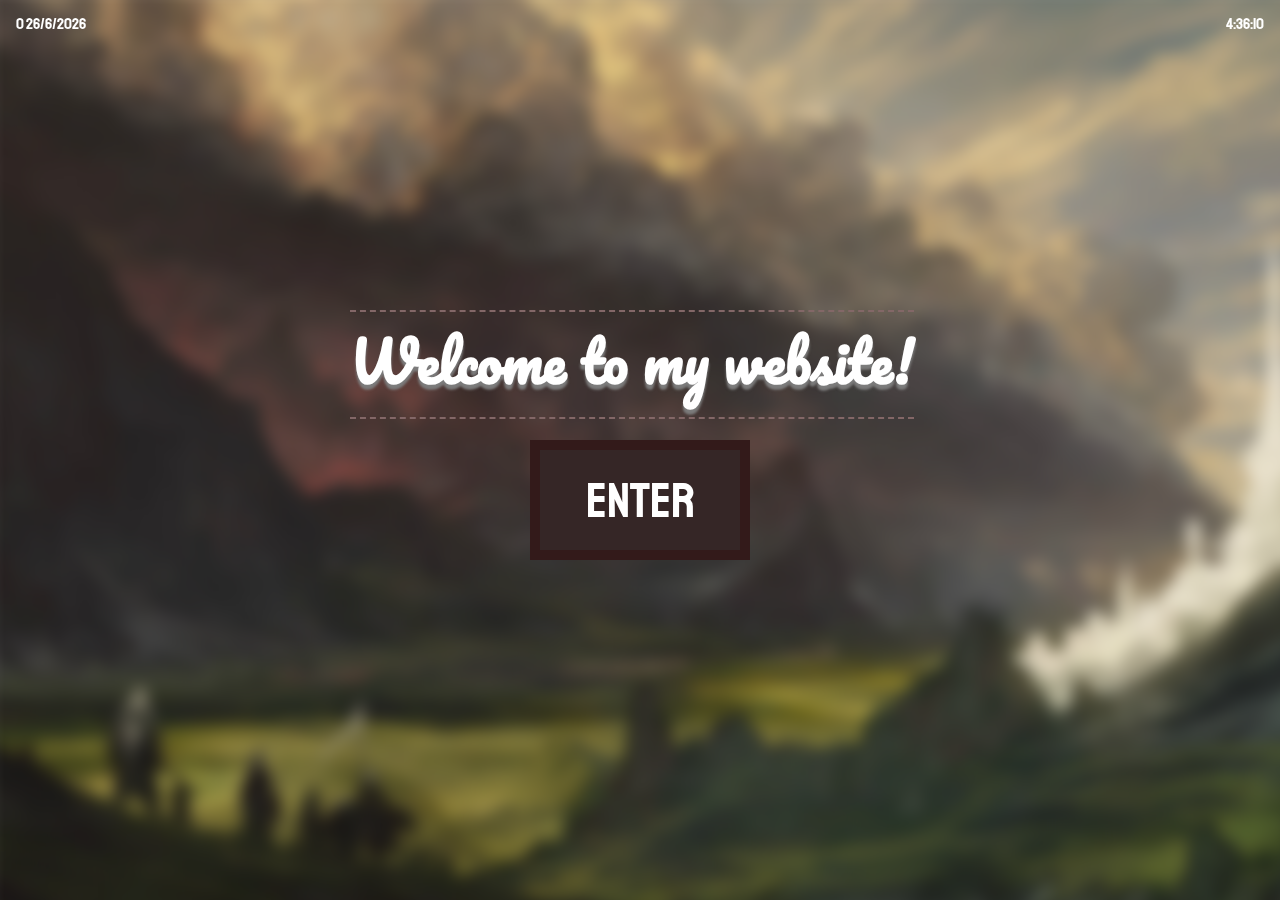
==== index.html @ b71cba8d "Update index.html" ====
<!DOCTYPE html>
<html lang="en">
<head>
    <meta charset="UTF-8">
    <meta http-equiv="X-UA-Compatible" content="IE=edge">
    <meta name="viewport" content="width=device-width, initial-scale=1.0">
    <link rel="preconnect" href="https://fonts.gstatic.com">
    <link href="https://fonts.googleapis.com/css2?family=Staatliches&display=swap" rel="stylesheet">
    <link rel="preconnect" href="https://fonts.gstatic.com">
    <link href="https://fonts.googleapis.com/css2?family=Pacifico&display=swap" rel="stylesheet"> 
    <link rel="stylesheet" href="style.css">
    <script src="script.js" async></script>
    <link rel="shortcut icon" href="logo.svg" type="favicon">
    <title>Welcome</title>
</head>
<body onload="startTime()">
    <div id="background"></div>
    <ul>
        <li style="float: right;"><div id="time" class="clock"></div></li>
        <li style="float: left;"><div id="date" class="clock"></div></li></th>
    </ul>
    <h1 id="index_text">Welcome to my website!</h1>
    <a href="home.html" id="index_button">ENTER</a>
</body>
</html>
---- style.css ----
:root {
    --primar: #4e4e4e;
    --shadow: #7c7c7c;
    --navbar-clr: #363636;
    --white: #fff;
    --pi-border: #331a1a;
    --text-border: #836767;
    --pi-bg1: #463737;
    --pi-bg2: #352626;
}

ul {
    list-style-type: none;
    margin-top: 0;
    padding: 0;
    overflow: hidden;
    position: fixed;
    left: 0px;
    right: 0px;
    top: 0px;
}

ul#navbar {
    list-style-type: none;
    margin-top: 0;
    padding: 0;
    overflow: hidden;
    background-color: var(--primar);
    box-shadow: 0px 3px 4px var(--shadow);
    position: fixed;
    left: 0px;
    right: 0px;
    top: 0px;
}
  
li {
    float: left;
  }
  
li a {
    position: relative;
    display: block;
    color: var(--white);
    text-align: center;
    padding: 14px 16px;
    text-decoration: none;
    font-family: 'Staatliches', cursive;
}

li a:hover, li a:focus {
    animation: navbar 1s forwards;
}

#myDIV {
    height: 500rem;
}

.clock {
    font-family: 'Staatliches', cursive;
    padding: 14px 16px;
    color: var(--white);
}

#background {
    background-image: url("minas-tirith.jpg");
    background-position: center;
    margin: -23px;
    background-repeat: no-repeat;
    background-size: cover;
    position: fixed;
    filter: blur(8px);
    height: 115%;
    width: 115%;
}

#index_button {
    display: grid;
    height: 100px;
    width: 200px;
    text-decoration: none;
    font-family: 'Staatliches', cursive;
    font-size: 50px;
    border: var(--pi-border) 10px solid;
    background: var(--pi-bg2);
    color: var(--white);
    place-items: center;
    align-items: center;
    z-index: 1;
    
    position: fixed;
    top: 50%;
    left: 50%;
    margin-top: -10px;
    margin-left: -110px;
}

#index_button::after {
    content: '';
    position: absolute;
    width: 0%;
    top: 0;
    bottom: 0;
    left: 0;
    right: 0;
    background: var(--pi-bg1);
    z-index: -1;
}

#index_button:hover::after, #pre-index_button:focus::after {
    animation: index_animation 1s forwards;
}

#index_text {
    height: 105px;
    width: 580px;
    font-size: 55px;
    text-shadow: 0px 5px 2.5px var(--shadow);
    color: var(--white);
    display: grid;
    position: fixed;
    font-family: 'Pacifico', cursive;
    width: max-content;

    border-bottom: var(--text-border) 2px dashed;
    border-top: var(--text-border) 2px dashed;

    top: 50%;
    left: 50%;
    margin-top: -140px;
    margin-left: -290px;
}

@keyframes navbar {
    from {background-color: var(--primar);}
    to {background-color: var(--navbar-clr);}
}

@keyframes index_animation {
    from {width: 0%;}
    to {width: 100%;}
}
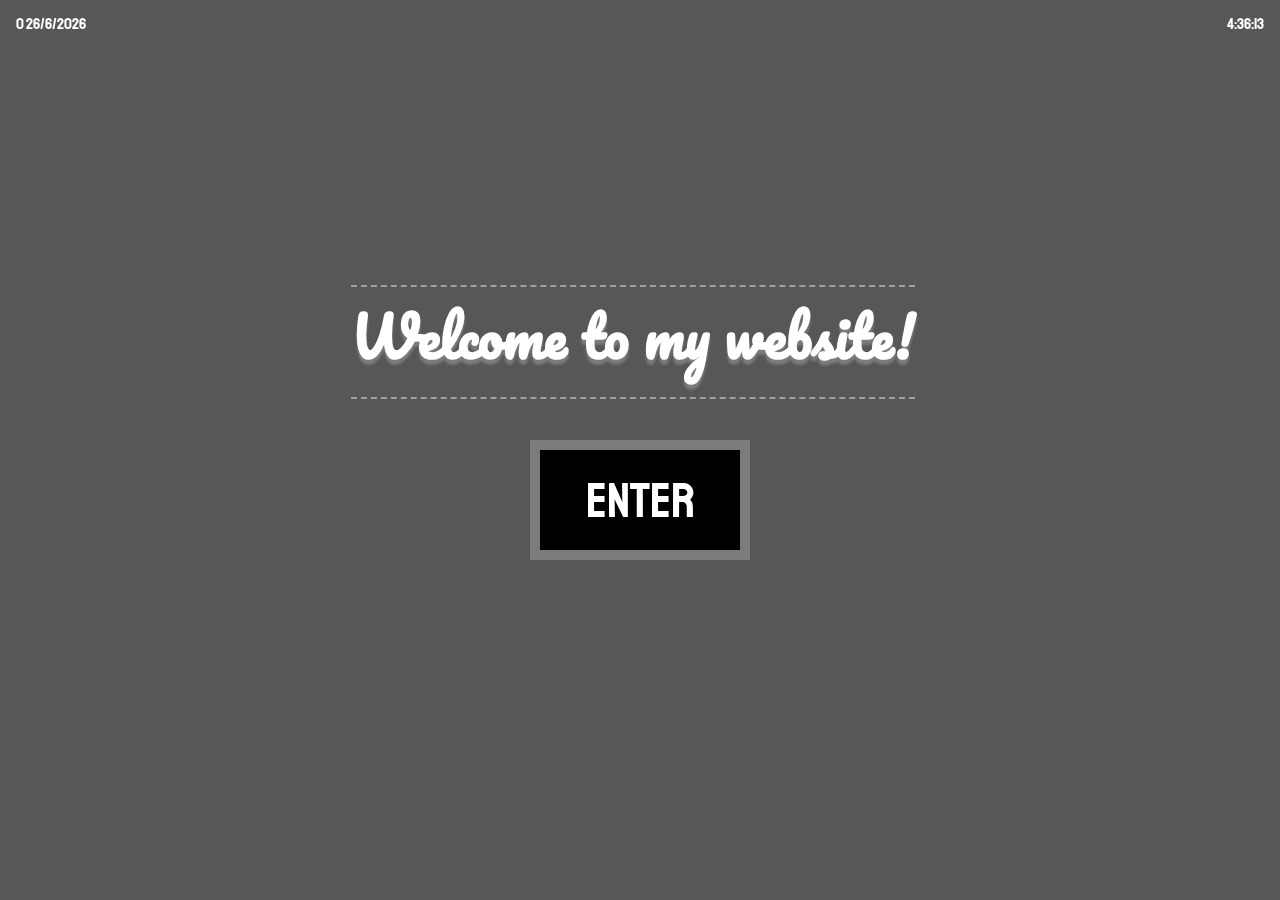
==== commit 0aa6ee5d: "Structure edit" ====
--- a/index.html
+++ b/index.html
@@ -8,9 +8,9 @@
     <link href="https://fonts.googleapis.com/css2?family=Staatliches&display=swap" rel="stylesheet">
     <link rel="preconnect" href="https://fonts.gstatic.com">
     <link href="https://fonts.googleapis.com/css2?family=Pacifico&display=swap" rel="stylesheet"> 
-    <link rel="stylesheet" href="style.css">
-    <script src="script.js" async></script>
-    <link rel="shortcut icon" href="logo.svg" type="favicon">
+    <link rel="stylesheet" href="./styles/style.css">
+    <link rel="shortcut icon" href="./imgs/logo.svg" type="favicon">
+    <script src="./scripts/script.js" async></script>
     <title>Welcome</title>
 </head>
 <body onload="startTime()">
--- a/styles/style.css
+++ b/styles/style.css
@@ -0,0 +1,344 @@
+:root {
+    --primar: #000;
+    --shadow: #7c7c7c;
+    --white: #fff;
+    --black: #000;
+    --pi-border: #7c7c7c;
+    --text-border: #a0a0a0;
+    --pi-bg1: rgb(32, 32, 32);
+    --pi-bg2: #000;
+    --fb-clr: #3b5998;
+    --tw-clr: #1DA1F2;
+    --gh-clr: #333;
+    --bg1-clr: #575757;
+    --bg2-clr: #757373;
+}
+
+html {
+    height: 100%;
+}
+
+body {
+    min-height: 100%;
+    margin: 0;
+
+    display: flex;
+    flex-direction: column;
+}
+
+h1, h2, h3 {
+    font-family: 'Staatliches', cursive;
+}
+
+p {
+    font-family: 'Gill Sans', 'Gill Sans MT', Calibri, 'Trebuchet MS', sans-serif;
+}
+
+section {
+    margin: 0 1em 0 1em;
+}
+
+#about, #projects {
+    display: block;
+    text-align: left;
+}
+
+#experiences {
+    display: block;
+    text-align: right;
+}
+
+#title {
+    margin: 2.5em 0 0 0;
+}
+
+.form-row {
+    display: flex;
+    justify-content: space-between;
+}
+
+a {
+    text-decoration: none;
+}
+
+ul {
+    list-style-type: none;
+    margin-top: 0;
+    padding: 0;
+    overflow: hidden;
+    position: fixed;
+    left: 0;
+    right: 0;
+    top: 0;
+}
+
+ul#navbar {
+    list-style-type: none;
+    margin-top: 0;
+    padding: 0;
+    overflow: hidden;
+    background-color: var(--primar);
+    position: fixed;
+    z-index: 999;
+}
+  
+li {
+    float: left;
+  }
+  
+.navbar {
+    font-size: 1rem;
+    display: inline-block;
+    position: relative;
+    color: var(--white);
+    text-align: center;
+    padding: 14px 16px;
+    text-decoration: none;
+    font-family: 'Staatliches', cursive;
+}
+
+.parallax1 {
+    background-image: url("eärendilVsAncalagon.jpeg");
+}
+
+.parallax2 {
+    background-image: url("programmingLanguages.jpeg");
+}
+
+.parallax1, .parallax2, .parallax3 {
+    min-height: 17em;
+    background-attachment: fixed;
+    background-position: center;
+    background-repeat: no-repeat;
+    background-size: cover;
+}
+
+.navbar::after {
+    content: '';
+    position: absolute;
+    width: 0%;
+    top: 0;
+    bottom: 2.75em;
+    left: 0;
+    right: 0;
+    background: var(--white);
+}
+
+.navbar-dropdown {
+    text-decoration: none;
+    color: var(--white);
+    padding: 14px 16px;
+    display: none;
+}
+
+.nav-toggle {
+    display: none;
+}
+
+.navbar:hover::after, .navbar:focus::after {
+    animation: navbar_after 0.5s forwards;
+}
+
+.clock {
+    display: inline-block;
+    font-family: 'Staatliches', cursive;
+    padding: 14px 16px;
+    color: var(--white);
+}
+
+#background {
+    background-image: url("minas-tirith.jpg");
+    background-position: center;
+    margin: -23px;
+    background-repeat: no-repeat;
+    background-size: cover;
+    position: fixed;
+    filter: blur(8px);
+    height: 115%;
+    width: 115%;
+}
+
+#index_button {
+    display: grid;
+    height: 2em;
+    width: 4em;
+    text-decoration: none;
+    font-family: 'Staatliches', cursive;
+    font-size: 50px;
+    border: var(--pi-border) 10px solid;
+    background: var(--pi-bg2);
+    color: var(--white);
+    place-items: center;
+    align-items: center;
+    z-index: 999;
+    
+    position: fixed;
+    top: 50%;
+    left: 50%;
+    margin-top: -0.2em;
+    margin-left: -2.2em;
+}
+
+#index_button::after {
+    content: '';
+    position: absolute;
+    width: 0%;
+    top: 0;
+    bottom: 0;
+    left: 0;
+    right: 0;
+    background: var(--pi-bg1);
+    z-index: -1;
+}
+
+#index_button:hover::after, #pre-index_button:focus::after {
+    animation: index_animation 1s forwards;
+}
+
+#index_text {
+    height: 2em;
+    width: 36.25em;
+    font-size: 55px;
+    text-shadow: 0px 5px 2.5px var(--shadow);
+    color: var(--white);
+    display: grid;
+    position: fixed;
+    font-family: 'Pacifico', cursive;
+    width: max-content;
+
+    border-block: var(--text-border) 2px dashed;
+
+    top: 50%;
+    left: 50%;
+    margin-top: -3em;
+    margin-left: -5.25em;
+}
+
+.icons {
+    font-size: 2em;
+    position: relative;
+    color: var(--white);
+    text-decoration: none;
+}
+
+.names {
+    font-size: 1em;
+    position: relative;
+    color: var(--white);
+    text-decoration: none;
+}
+
+.icons-container {
+    display: flex;
+    justify-content: space-evenly;
+}
+
+#fb, #tw, #gh {
+    display: flex;
+    flex-direction: column;
+    text-align: center;
+}
+
+.facebook:hover, .facebook:focus {
+    animation: fb 0.2s forwards;
+}
+
+.twitter:hover, .twitter:focus {
+    animation: tw 0.2s forwards;
+}
+
+.github:hover, .github:focus {
+    animation: gh 0.2s forwards;
+}
+
+#footer {
+    background: var(--primar);
+    padding: 1.5em;
+    margin-top: auto;
+    font-family: 'Staatliches', cursive;
+}
+
+@keyframes fb {
+    to {color: var(--fb-clr);}
+}
+
+@keyframes tw {
+    to {color: var(--tw-clr);}
+}
+
+@keyframes gh {
+    to {color: var(--gh-clr);}
+}
+
+@keyframes navbar_after {
+    from {width: 0%;}
+    to {width: 100%;}
+}
+
+@keyframes index_animation {
+    from {width: 0%;}
+    to {width: 100%;}
+}
+
+@media only screen and (max-width: 40em) {
+    #index_text {
+        text-align: center;
+        line-height: 1.5;
+        width: 4em;
+        height: 4.5em;
+        top: 50%;
+        left: 50%;
+        margin-top: -5em;
+        margin-left: -2em;
+    }
+}
+
+@media only screen and (max-width: 37em) and (orientation: portrait) {
+    #navbar-shrink {
+        display: none;
+    }
+
+    .nav-toggle:checked ~ #navbar-shrink {
+        display: flex;
+        flex-direction: column;
+        position: relative;
+        top: 0;
+        left: 0;
+    }
+
+    .navbar-dropdown {
+        display: inline-block;
+    }
+}
+
+@media only screen and (min-width: 37em) and (max-width: 80em) {
+    section {
+        margin-inline: 10em;
+        background: var(--white);
+        padding-inline: 1em;
+    }
+
+    .parallax1, .parallax2, .parallax3 {
+        margin-inline: 10em;
+    }
+
+    body {
+        background: var(--bg1-clr);;
+    }
+}
+
+@media only screen and (min-width: 80em) {
+    section {
+        margin-inline: 25em;
+        background: var(--white);
+        padding-inline: 2em;
+    }
+
+    .parallax1, .parallax2, .parallax3 {
+        margin-inline: 25em;
+    }
+
+    body {
+        background: var(--bg1-clr);;
+    }
+}
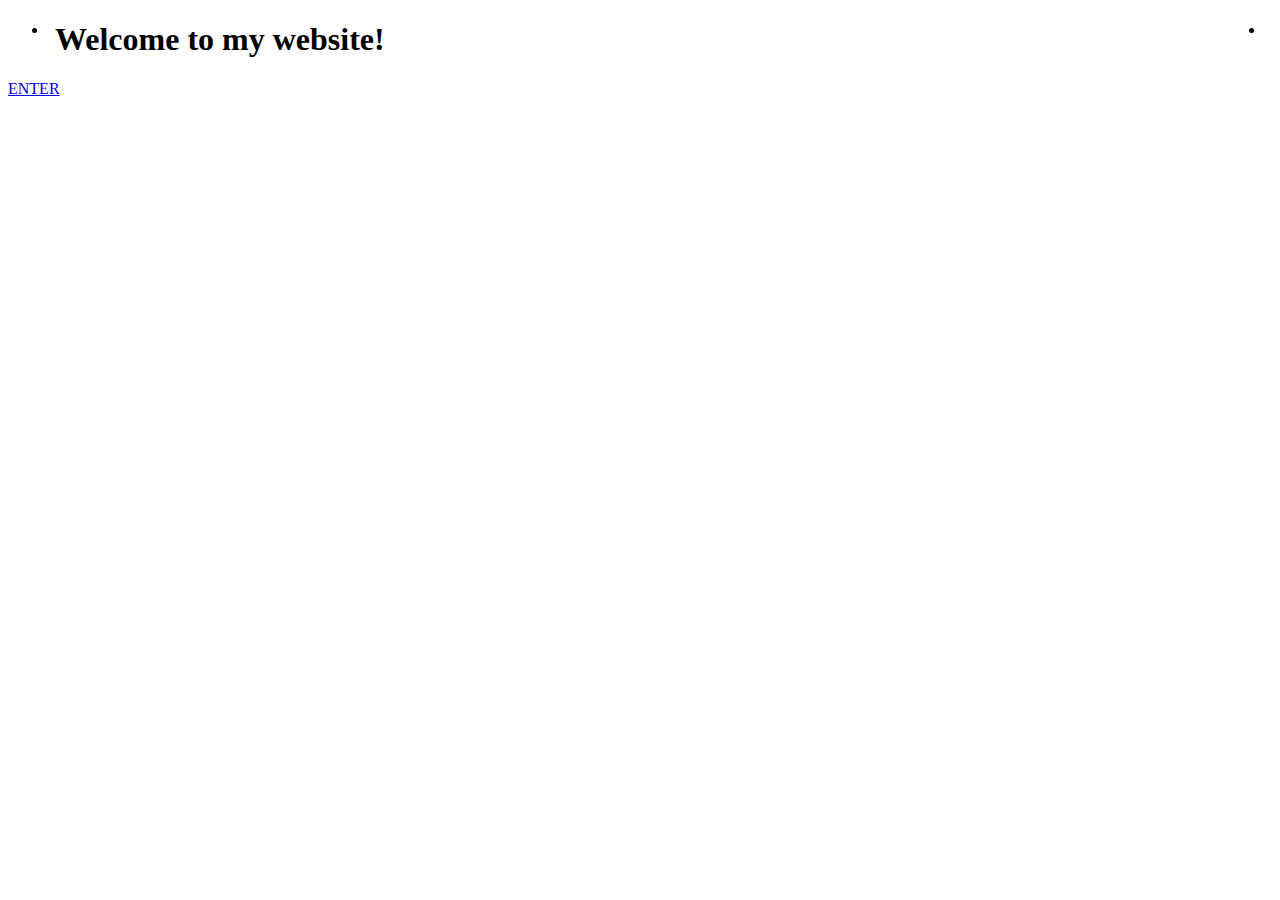
==== commit 9555a845: "Cleaned code" ====
--- a/index.html
+++ b/index.html
@@ -5,10 +5,8 @@
     <meta http-equiv="X-UA-Compatible" content="IE=edge">
     <meta name="viewport" content="width=device-width, initial-scale=1.0">
     <link rel="preconnect" href="https://fonts.gstatic.com">
-    <link href="https://fonts.googleapis.com/css2?family=Staatliches&display=swap" rel="stylesheet">
     <link rel="preconnect" href="https://fonts.gstatic.com">
-    <link href="https://fonts.googleapis.com/css2?family=Pacifico&display=swap" rel="stylesheet"> 
-    <link rel="stylesheet" href="./styles/style.css">
+    <link rel="stylesheet" href="./styles/style.scss">
     <link rel="shortcut icon" href="./imgs/logo.svg" type="favicon">
     <script src="./scripts/script.js" async></script>
     <title>Welcome</title>
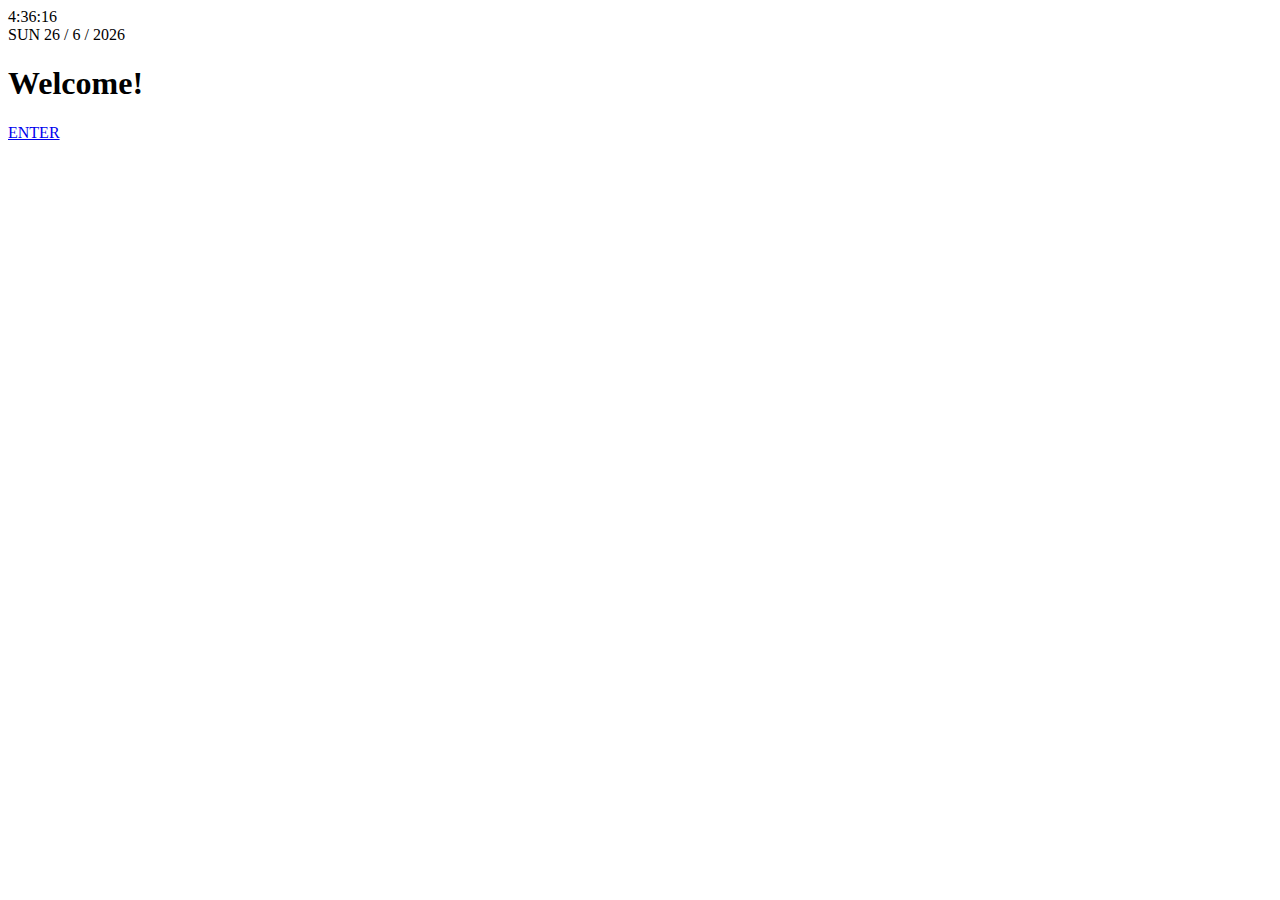
==== commit 1862caf4: "Update on clearing style and making new navbar" ====
--- a/index.html
+++ b/index.html
@@ -8,16 +8,17 @@
     <link rel="preconnect" href="https://fonts.gstatic.com">
     <link rel="stylesheet" href="./styles/style.scss">
     <link rel="shortcut icon" href="./imgs/logo.svg" type="favicon">
-    <script src="./scripts/script.js" async></script>
+    <script src="./scripts/script.js" defer></script>
     <title>Welcome</title>
 </head>
 <body onload="startTime()">
-    <div id="background"></div>
-    <ul>
-        <li style="float: right;"><div id="time" class="clock"></div></li>
-        <li style="float: left;"><div id="date" class="clock"></div></li></th>
-    </ul>
-    <h1 id="index_text">Welcome to my website!</h1>
-    <a href="home.html" id="index_button">ENTER</a>
+    <header class="index--clock">
+        <div data-time class="navbar--clock_item"></div>
+        <div data-date class="navbar--clock_item"></div>
+    </header>
+    <main class="index--main">
+        <h1 class="index--text">Welcome!</h1>
+        <a href="home.html" class="index--button">ENTER</a>
+    </main>
 </body>
 </html>
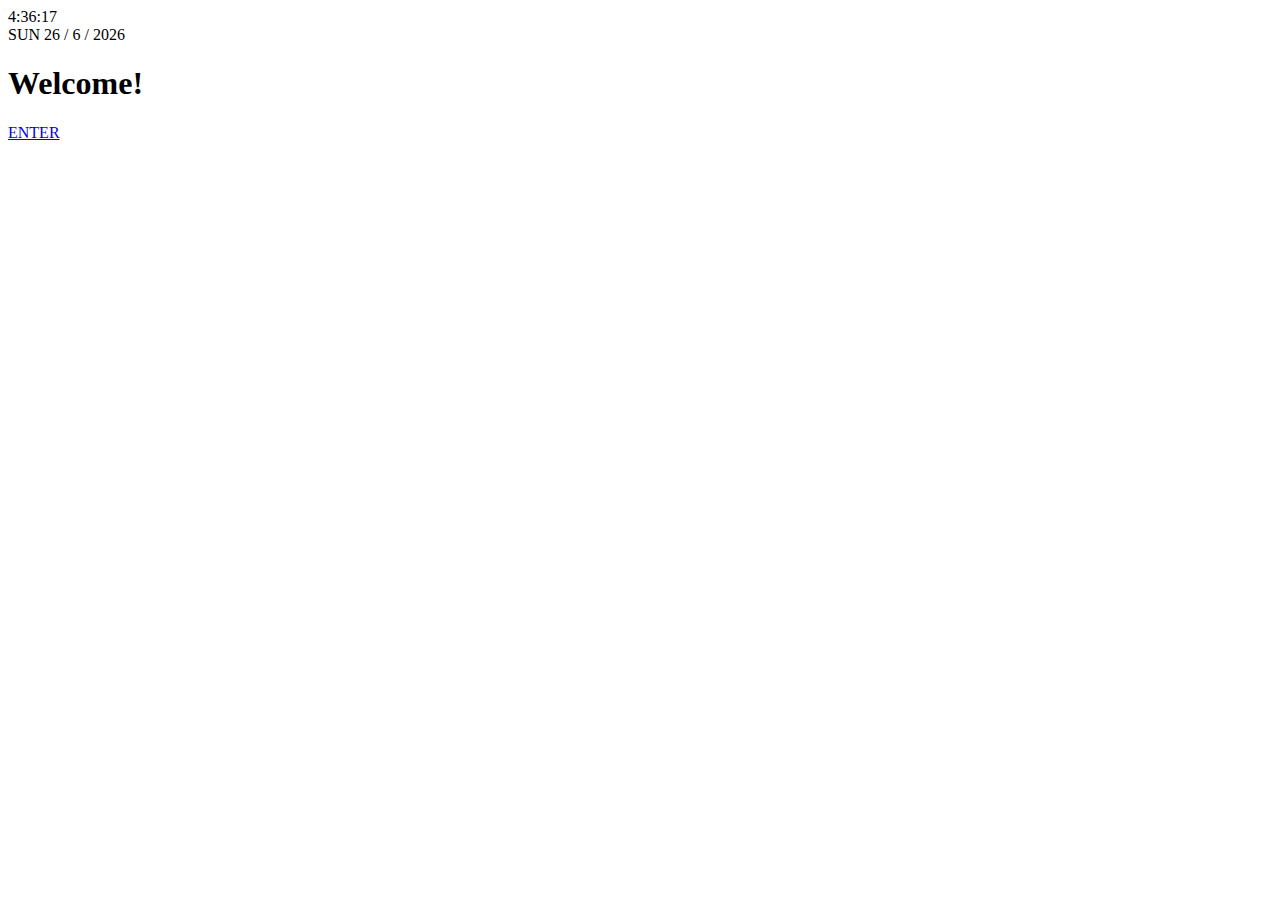
==== commit 7d689fe8: "Testing style" ====
--- a/index.html
+++ b/index.html
@@ -6,7 +6,7 @@
     <meta name="viewport" content="width=device-width, initial-scale=1.0">
     <link rel="preconnect" href="https://fonts.gstatic.com">
     <link rel="preconnect" href="https://fonts.gstatic.com">
-    <link rel="stylesheet" href="./styles/style.scss">
+    <link rel="stylesheet" href="./styles/style.css">
     <link rel="shortcut icon" href="./imgs/logo.svg" type="favicon">
     <script src="./scripts/script.js" defer></script>
     <title>Welcome</title>
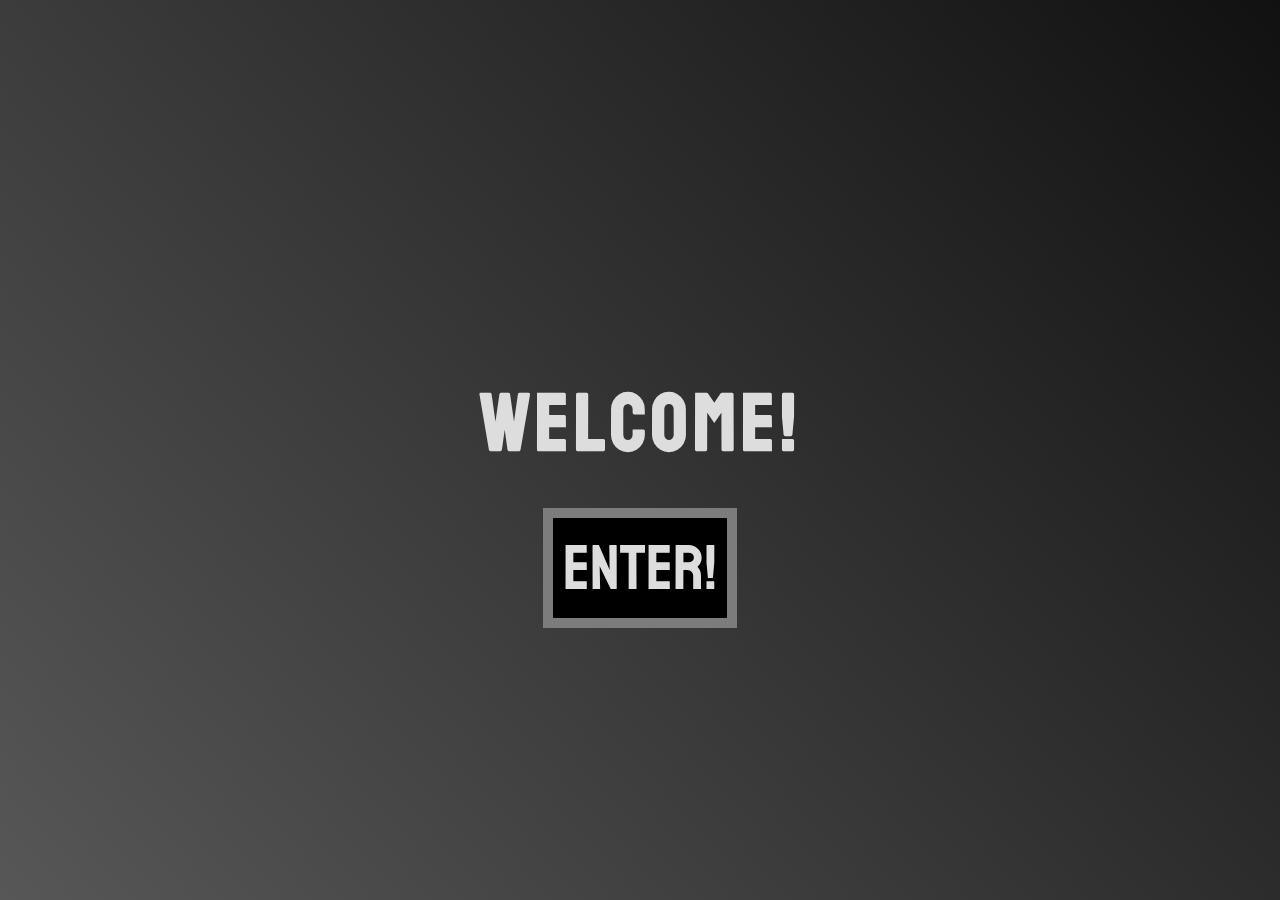
==== commit 9bc3666a: "Rebuild" ====
--- a/index.html
+++ b/index.html
@@ -1,24 +1,22 @@
 <!DOCTYPE html>
-<html lang="en">
+<html lang="en" data-theme="light">
 <head>
     <meta charset="UTF-8">
     <meta http-equiv="X-UA-Compatible" content="IE=edge">
     <meta name="viewport" content="width=device-width, initial-scale=1.0">
     <link rel="preconnect" href="https://fonts.gstatic.com">
-    <link rel="preconnect" href="https://fonts.gstatic.com">
     <link rel="stylesheet" href="./styles/style.css">
-    <link rel="shortcut icon" href="./imgs/logo.svg" type="favicon">
-    <script src="./scripts/script.js" defer></script>
+    <script src="./scripts/clock.js" defer></script>
     <title>Welcome</title>
 </head>
-<body onload="startTime()">
+<body>
     <header class="index--clock">
         <div data-time class="navbar--clock_item"></div>
         <div data-date class="navbar--clock_item"></div>
     </header>
     <main class="index--main">
         <h1 class="index--text">Welcome!</h1>
-        <a href="home.html" class="index--button">ENTER</a>
+        <a href="home.html" class="index--button">Enter!</a>
     </main>
 </body>
 </html>
--- a/styles/style.css
+++ b/styles/style.css
@@ -0,0 +1,402 @@
+/*Imports*/
+@import url('https://fonts.googleapis.com/css2?family=Staatliches&display=swap');
+@import url('https://cdnjs.cloudflare.com/ajax/libs/font-awesome/4.7.0/css/font-awesome.min.css');
+
+/*Colors*/
+[data-theme="light"] {
+    --bg1-clr: #575757;
+    --bg2-clr: #757373;
+    --gl-clr: #fc6d27;
+    --in-clr: #0e76a8;
+    --gh-clr: #333;
+    --index-clr: #444;
+    --pi-bg1: #202020;
+    --pi-bg2: #000;
+    --pi-border: #7C7C7C;
+    --primary: #111;
+    --shadow: #7C7C7C;
+    --text-border: #a0a0a0;
+    --white: #ddd;
+}
+
+[data-theme="dark"] {
+    --bg1-clr: #575757;
+    --bg2-clr: #757373;
+    --gl-clr: #fc6d27;
+    --in-clr: #0e76a8;
+    --gh-clr: #333;
+    --index-clr: #444;
+    --pi-bg1: #202020;
+    --pi-bg2: #000;
+    --pi-border: #7C7C7C;
+    --primary: #ddd;
+    --shadow: #7C7C7C;
+    --text-border: #a0a0a0;
+    --white: #111;
+}
+
+/*Generic setting*/
+* {
+    font-family: 'Staatliches', Georgia, Times, serif;
+    color: var(--white);
+}
+
+body {
+    display: flex;
+    flex-direction: column;
+    background: linear-gradient(48deg, var(--bg1-clr) 0%, var(--primary) 100%);
+    margin: 0;
+    min-height: 100vh;
+    min-width: 100vw;
+}
+p {
+    font-family: 'Gill Sans', 'Gill Sans MT', sans-serif;
+    color: var(--primary);
+}
+
+a {
+    word-spacing: 5px;
+    text-decoration: none;
+}
+
+i {
+    color: var(--white);
+}
+
+/*Nonspecific*/
+.left-text {
+    display: block;
+    padding-inline: 20px;
+    text-align: left;
+}
+
+.right-text {
+    display: block;
+    padding-inline: 20px;
+    text-align: right;
+}
+
+.title1 {
+    margin: 2.5em 0 0 0;
+    color: var(--primary);
+}
+
+.title2 {
+    color: var(--primary);
+}
+
+.mode {
+    padding: 14px 16px;
+    cursor: pointer;
+}
+
+/*Navbar*/
+.navbar {
+    position: fixed;
+    width: 100vw;
+    background-color: var(--primary);
+    z-index: 3;
+}
+
+.navbar--clock {
+    display: inline;
+    float: right;
+}
+
+.navbar--clock_item {
+    padding: 14px 16px;
+    float: right;
+    font-family: 'Staatliches', cursive;
+    color: var(--white);
+}
+
+.navbar--time {
+    width: 35px;
+}
+
+.navbar--cutter {
+    display: none;
+}
+
+.navbar--item {
+    display: inline-block;
+    position: relative;
+    padding: 14px 16px;
+    width: fit-content;
+    text-align: center;
+    font-family: 'Staatliches', cursive;
+    font-size: 1rem;
+    color: var(--white);
+}
+
+.navbar--item::after {
+    position: absolute;
+    inset: 0;
+    top: -10%;
+    bottom: 100%;
+    border-radius: 35%;
+    background: var(--white);
+    content: '';
+    transition: all 125ms ease-in;
+}
+
+.navbar--item:hover::after,
+.navbar--item:focus::after {
+    bottom: 80%;
+}
+
+/*Burger menu*/
+.navbar--burger {
+    display: none;
+}
+
+.navbar--burger__button {
+    width: 25px;
+    height: 3px;
+    background-color: var(--white);
+    border-radius: 2.5px;
+    transition: all 0.25s ease-in-out;
+}
+
+.navbar--burger__button::before,
+.navbar--burger__button::after {
+    position: absolute;
+    width: 25px;
+    height: 3px;
+    background-color: var(--white);
+    border-radius: 2.5px;
+    transition: all 0.25s ease-in-out;
+    content: '';
+}
+
+.navbar--burger__button::before {
+    transform: translateY(-8px);
+}
+
+.navbar--burger__button::after {
+    transform: translateY(8px);
+}
+
+.navbar--burger.open .navbar--burger__button {
+    transform: translate(-25px);
+    background-color: transparent;
+}
+
+.navbar--burger.open .navbar--burger__button::before {
+    transform: rotate(45deg) translate(17.5px, -17.5px);
+}
+
+.navbar--burger.open .navbar--burger__button::after {
+    transform: rotate(-45deg) translate(17.5px, 17.5px);
+}
+
+/*Parallax effect*/
+.parallax1,
+.parallax2 {
+    min-height: 17em;
+    background-attachment: fixed;
+    background-position: center;
+    background-repeat: no-repeat;
+    background-size: cover;
+}
+
+.parallax1 {
+    background-image: url("../img/eärendilVsAncalagon.jpeg");
+}
+
+.parallax2 {
+    background-image: url("../img/programmingLanguages.jpeg");
+}
+
+/*Index page*/
+.index--main {
+    margin: auto;
+    text-align: center;
+}
+
+.index--clock {
+    display: flex;
+    width: 100vw;
+    justify-content: space-between;
+}
+
+.index--text {
+    font-family: 'Staatliches', sans-serif;
+    font-size: 5rem;
+    color: var(--white);
+    letter-spacing: 5px;
+}
+
+.index--button {
+    padding: 10px;
+    width: fit-content;
+    height: fit-content;
+    font-family: 'Staatliches', cursive;
+    font-size: 4rem;
+    color: var(--white);
+    background-color: var(--pi-bg2);
+    border: var(--pi-border) 10px solid;
+}
+
+.index--button:hover,
+.index--button:focus {
+    animation: index_animation 0.5s forwards;
+}
+
+/*Footer*/
+.footer {
+    padding: 20px;
+    font-family: 'Staatliches', cursive;  
+    background: var(--primary);
+}
+
+.footer--icons {
+    display: flex;
+    justify-content: space-evenly;
+}
+
+.icon {
+    position: relative;
+    font-size: 2em;
+    color: var(--white);
+}
+
+.icon-names {
+    position: relative;
+    font-family: 'Staatliches', cursive;
+    font-size: 1em;
+    color: var(--white);
+}
+
+.gitlab,
+.linkedin,
+.github {
+    display: flex;
+    flex-direction: column;
+    text-align: center;
+    cursor: pointer;
+}
+
+.gitlab:hover,
+.linkedin:hover,
+.github:hover {
+    transform: scale(115%);
+    transition: transform 0.25s ease;
+}
+
+.gitlab:hover *,
+.gitlab:focus * {
+    color: var(--gl-clr);
+}
+
+.linkedin:hover *,
+.linkedin:focus * {
+    color: var(--in-clr);
+}
+
+.github:hover *,
+.github:focus * {
+    color: var(--gh-clr);
+}
+
+.copyright--text {
+    margin-bottom: 0;
+    text-align: center;
+    color: var(--white);
+}
+
+/*Animations*/
+@keyframes index_animation {
+    100% {
+        background-color: var(--gh-clr);
+    }
+}
+
+/*Responsivitzy*/
+@media only screen and (max-width: 600px) and (orientation: portrait) {
+    .navbar--burger {
+        display: flex;
+        justify-content: center;
+        align-items: center;
+        padding: 4px;
+        position: relative;
+        width: 40px;
+        height: 40px;
+        transition: all 0.5s ease-in-out;
+        cursor: pointer;
+    }
+
+    .navbar--item:hover::after,
+    .navbar--item:focus::after {
+        animation: none;
+    }
+
+    .navbar--shrink {
+        display: none;
+    }
+
+    .navbar--item::after {
+         display: none;
+    }
+
+    body {
+        /*background: var(--white);*/
+    }
+}
+
+@media only screen and (min-width: 600px) {
+    section {
+        margin-inline: 50px;
+        padding-inline: 5px;
+        background: var(--white);
+        height: 100vh;
+    }
+
+    .parallax1,
+    .parallax2,
+    .parallax3 {
+        margin: -5px;
+    }
+
+    .navbar--shrink {
+        display: inline;
+    }
+}
+
+@media only screen and (min-width: 825px) {
+    section {
+        margin-inline: 100px;
+        padding-inline: 10px;
+        background: var(--white);
+        height: 100vh;
+    }
+
+    .parallax1,
+    .parallax2,
+    .parallax3 {
+        margin: -10px;
+    }
+
+    .navbar--shrink {
+        display: inline;
+    }
+}
+
+@media only screen and (min-width: 1020px) {
+    section {
+        margin-inline: 200px;
+        padding-inline: 20px;
+        background-color: var(--white);
+        height: 100%;
+    }
+    
+    .navbar--shrink {
+        display: inline;
+    }
+
+    .parallax1,
+    .parallax2,
+    .parallax3 {
+        margin-inline: -20px;
+    }
+}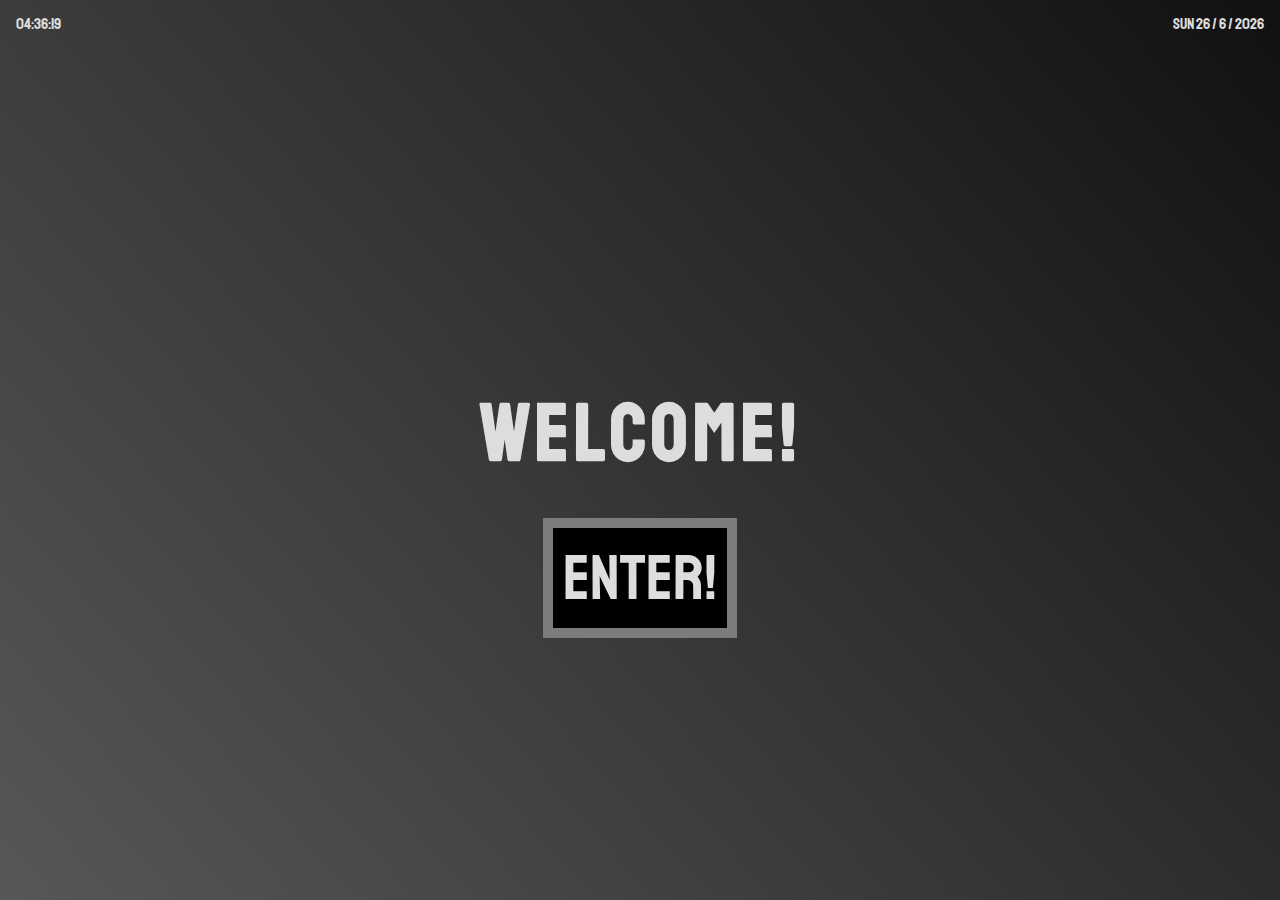
==== commit 3e1664d3: "Reapir" ====
--- a/index.html
+++ b/index.html
@@ -5,6 +5,7 @@
     <meta http-equiv="X-UA-Compatible" content="IE=edge">
     <meta name="viewport" content="width=device-width, initial-scale=1.0">
     <link rel="preconnect" href="https://fonts.gstatic.com">
+    <link rel="shortcut icon" href="./img/logo.svg" type="favicon">
     <link rel="stylesheet" href="./styles/style.css">
     <script src="./scripts/clock.js" defer></script>
     <title>Welcome</title>
--- a/styles/style.css
+++ b/styles/style.css
@@ -47,7 +47,6 @@
     background: linear-gradient(48deg, var(--bg1-clr) 0%, var(--primary) 100%);
     margin: 0;
     min-height: 100vh;
-    min-width: 100vw;
 }
 p {
     font-family: 'Gill Sans', 'Gill Sans MT', sans-serif;
@@ -340,7 +339,7 @@
     }
 
     body {
-        /*background: var(--white);*/
+        background: var(--white);
     }
 }
 
